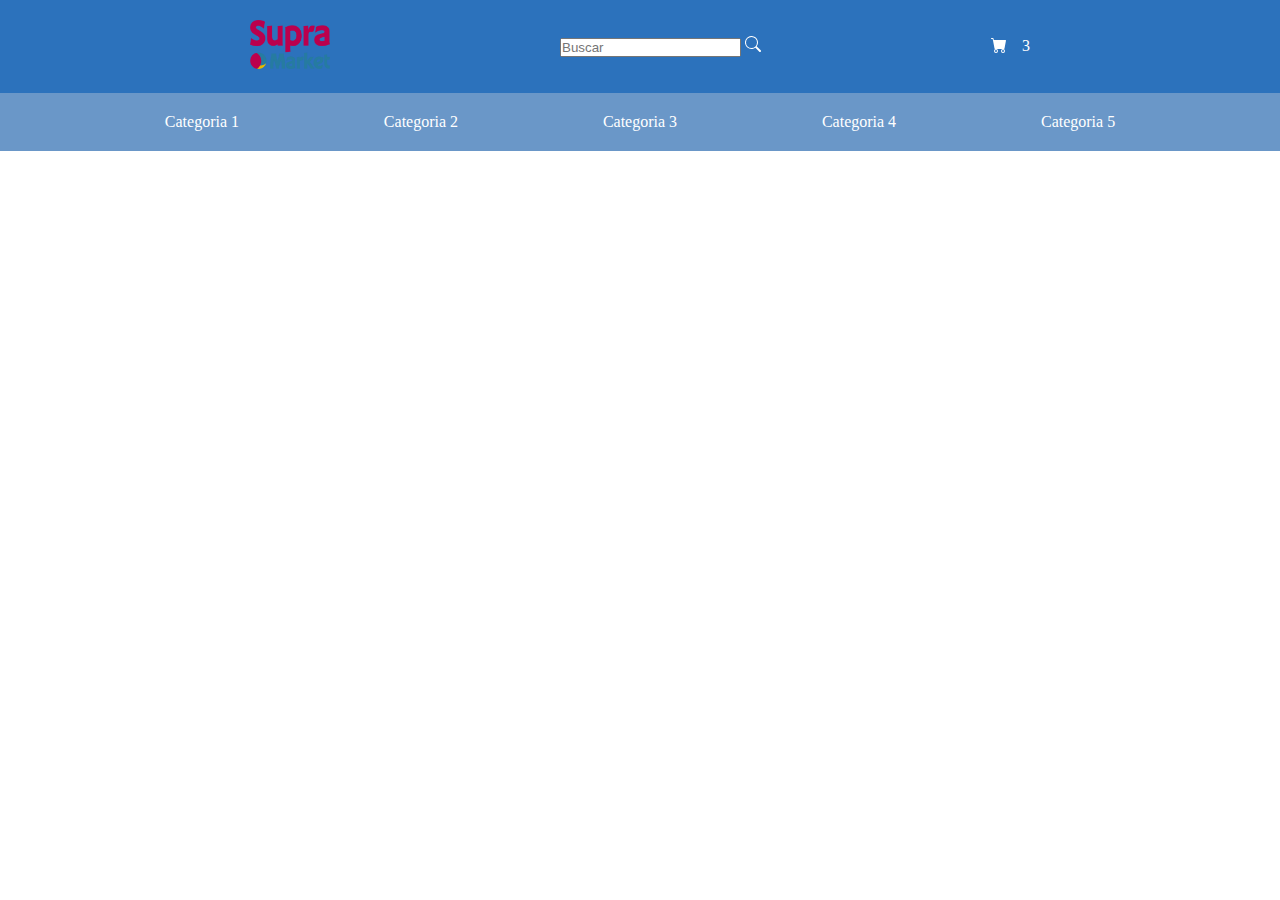
==== index.html @ 1c63823b "31 Julio" ====
<!DOCTYPE html>
<html lang="es">

<head>
    <meta charset="UTF-8">
    <meta http-equiv="X-UA-Compatible" content="IE=edge">
    <meta name="viewport" content="width=device-width, initial-scale=1.0">
    <title>Primera web</title>
    <meta name="description" content="descripción para buscadores">
    <meta name="keywords" content="conceptos, separados, por, coma">
    <link rel="stylesheet" href="assets/css/estilos.css">
</head>

<body>
    <header>
        <section class="headerPrincipal">
            <article>
                <img class="logoHeader" src="assets/img/logo.png" alt="Logotipo">
            </article>
            <article>
                <input type="text" placeholder="Buscar">
                <svg xmlns="http://www.w3.org/2000/svg" width="16" height="16" fill="currentColor" class="bi bi-search"
                    viewBox="0 0 16 16">
                    <path
                        d="M11.742 10.344a6.5 6.5 0 1 0-1.397 1.398h-.001c.03.04.062.078.098.115l3.85 3.85a1 1 0 0 0 1.415-1.414l-3.85-3.85a1.007 1.007 0 0 0-.115-.1zM12 6.5a5.5 5.5 0 1 1-11 0 5.5 5.5 0 0 1 11 0z" />
                </svg>
            </article>
            <article class="carritoHeader">
                <svg xmlns="http://www.w3.org/2000/svg" width="16" height="16" fill="currentColor"
                    class="bi bi-cart-fill" viewBox="0 0 16 16">
                    <path
                        d="M0 1.5A.5.5 0 0 1 .5 1H2a.5.5 0 0 1 .485.379L2.89 3H14.5a.5.5 0 0 1 .491.592l-1.5 8A.5.5 0 0 1 13 12H4a.5.5 0 0 1-.491-.408L2.01 3.607 1.61 2H.5a.5.5 0 0 1-.5-.5zM5 12a2 2 0 1 0 0 4 2 2 0 0 0 0-4zm7 0a2 2 0 1 0 0 4 2 2 0 0 0 0-4zm-7 1a1 1 0 1 1 0 2 1 1 0 0 1 0-2zm7 0a1 1 0 1 1 0 2 1 1 0 0 1 0-2z" />
                </svg>
                <p>3</p>
            </article>
        </section>
        <section class="headerSecundario">
            <nav>
                <a href="productos.html">Categoria 1</a>
                <a href="productos.html">Categoria 2</a>
                <a href="productos.html">Categoria 3</a>
                <a href="productos.html">Categoria 4</a>
                <a href="productos.html">Categoria 5</a>
            </nav>
        </section>
    </header>

</body>

</html>
---- assets/css/estilos.css ----
*{
    margin: 0;
    padding: 0;
    box-sizing: border-box;
}

:root{
    --colorPrincipal: #2c72bc;
    --colorPrincipalClaro: #6a97c8;
    --colorPrincipalOscuro: #1d5487;
}

.headerPrincipal{
    background-color: var(--colorPrincipal);
    color: #fff;
    display: flex;
    flex-direction: row;
    flex-wrap: nowrap;
    justify-content: space-evenly;
    align-items: center;
    padding: 20px;
}

.logoHeader{
    width: 5em;
}

.carritoHeader{
    display: flex;
    flex-direction: row;
    flex-wrap: nowrap;
    justify-content: center;
    gap: 15px;
}


.headerSecundario{
    background-color: var(--colorPrincipalClaro);
    padding: 20px;
}

.headerSecundario nav{
    display: flex;
    flex-direction: row;
    flex-wrap: nowrap;
    justify-content: space-evenly;
}

.headerSecundario nav a{
    color: white;
    text-decoration: none;
    transition: all .3s ease-out;
}

.headerSecundario nav a:hover{
    color: var(--colorPrincipalOscuro);
}
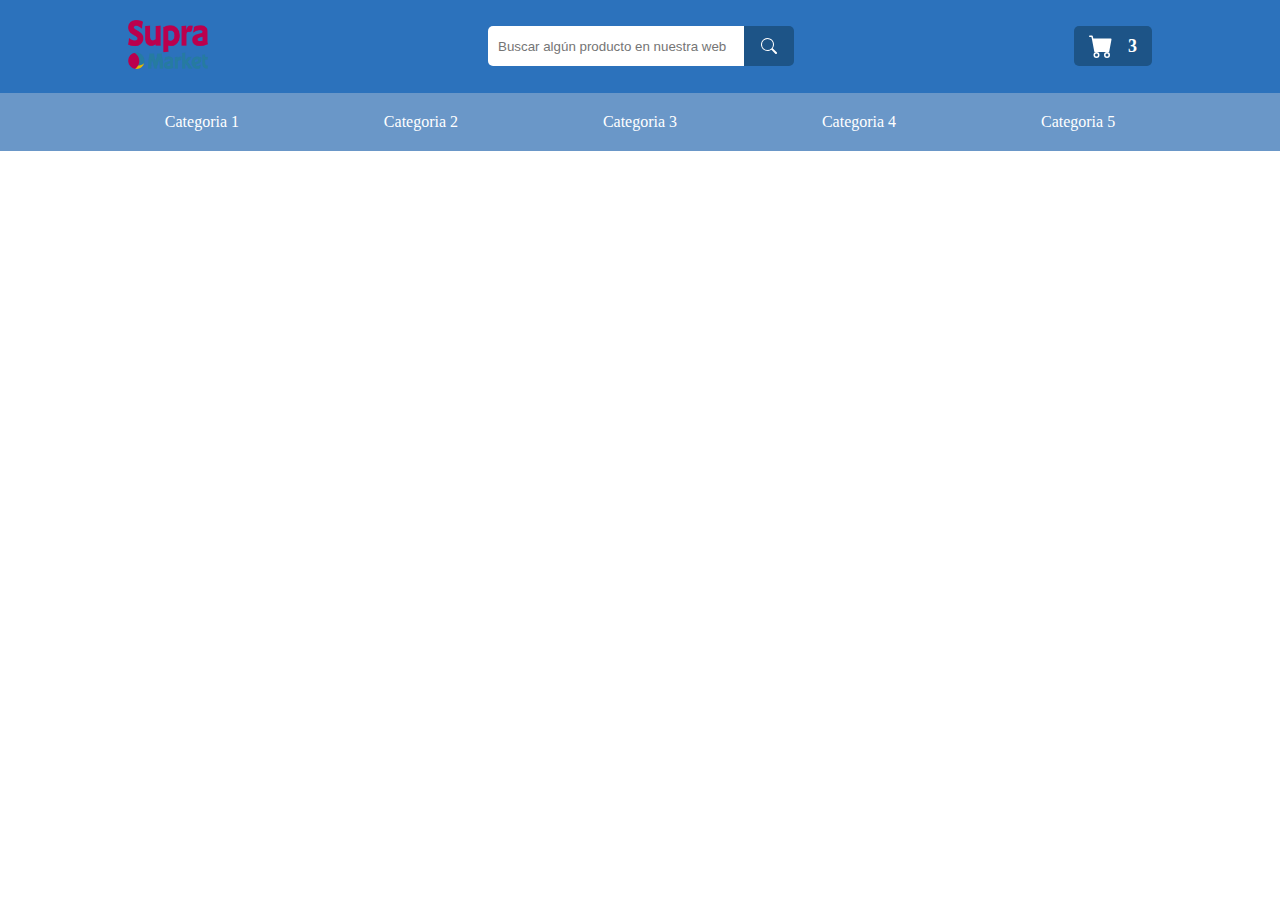
==== commit 8f53f43d: "01 Agosto" ====
--- a/index.html
+++ b/index.html
@@ -17,8 +17,8 @@
             <article>
                 <img class="logoHeader" src="assets/img/logo.png" alt="Logotipo">
             </article>
-            <article>
-                <input type="text" placeholder="Buscar">
+            <article class="buscadorHeader">
+                <input type="text" placeholder="Buscar algún producto en nuestra web">
                 <svg xmlns="http://www.w3.org/2000/svg" width="16" height="16" fill="currentColor" class="bi bi-search"
                     viewBox="0 0 16 16">
                     <path
@@ -44,7 +44,6 @@
             </nav>
         </section>
     </header>
-
 </body>
 
 </html>--- a/assets/css/estilos.css
+++ b/assets/css/estilos.css
@@ -16,13 +16,42 @@
     display: flex;
     flex-direction: row;
     flex-wrap: nowrap;
-    justify-content: space-evenly;
+    justify-content: space-between;
     align-items: center;
-    padding: 20px;
+    padding: 20px 10%;
 }
 
 .logoHeader{
     width: 5em;
+}
+
+.buscadorHeader{
+    display: flex;
+    flex-direction: row;
+    flex-wrap: nowrap;
+    align-items: center;
+}
+
+.buscadorHeader input{
+    padding: 10px;
+    height: 40px;
+    border: none;
+    border-radius: 5px 0 0 5px;
+    width: 20vw;
+    min-width: 250px;
+}
+
+.buscadorHeader svg{
+    background-color: var(--colorPrincipalOscuro);
+    height: 40px;
+    width: 50px;
+    padding: 12px;
+    border-radius: 0 5px 5px 0;
+    transition: background-color .3s ease-out;
+}
+
+.buscadorHeader svg:hover{
+    background-color: var(--colorPrincipalClaro);
 }
 
 .carritoHeader{
@@ -31,8 +60,32 @@
     flex-wrap: nowrap;
     justify-content: center;
     gap: 15px;
+    background-color: var(--colorPrincipalOscuro);
+    height: 40px;
+    align-items: center;
+    padding: 0 15px;
+    border-radius: 5px;
+    transition: all .3s ease-out;
 }
 
+.carritoHeader svg{
+    width: 24px;
+    height: 24px;
+    transition: all .3s ease-out;
+}
+
+.carritoHeader p{
+    font-size: 18px;
+    font-weight: 700;
+}
+
+.carritoHeader:hover{
+    background-color: var(--colorPrincipalClaro);
+}
+
+.carritoHeader:hover svg{
+    transform: rotate(-10deg);
+}
 
 .headerSecundario{
     background-color: var(--colorPrincipalClaro);
@@ -55,6 +108,3 @@
 .headerSecundario nav a:hover{
     color: var(--colorPrincipalOscuro);
 }
-
-
-
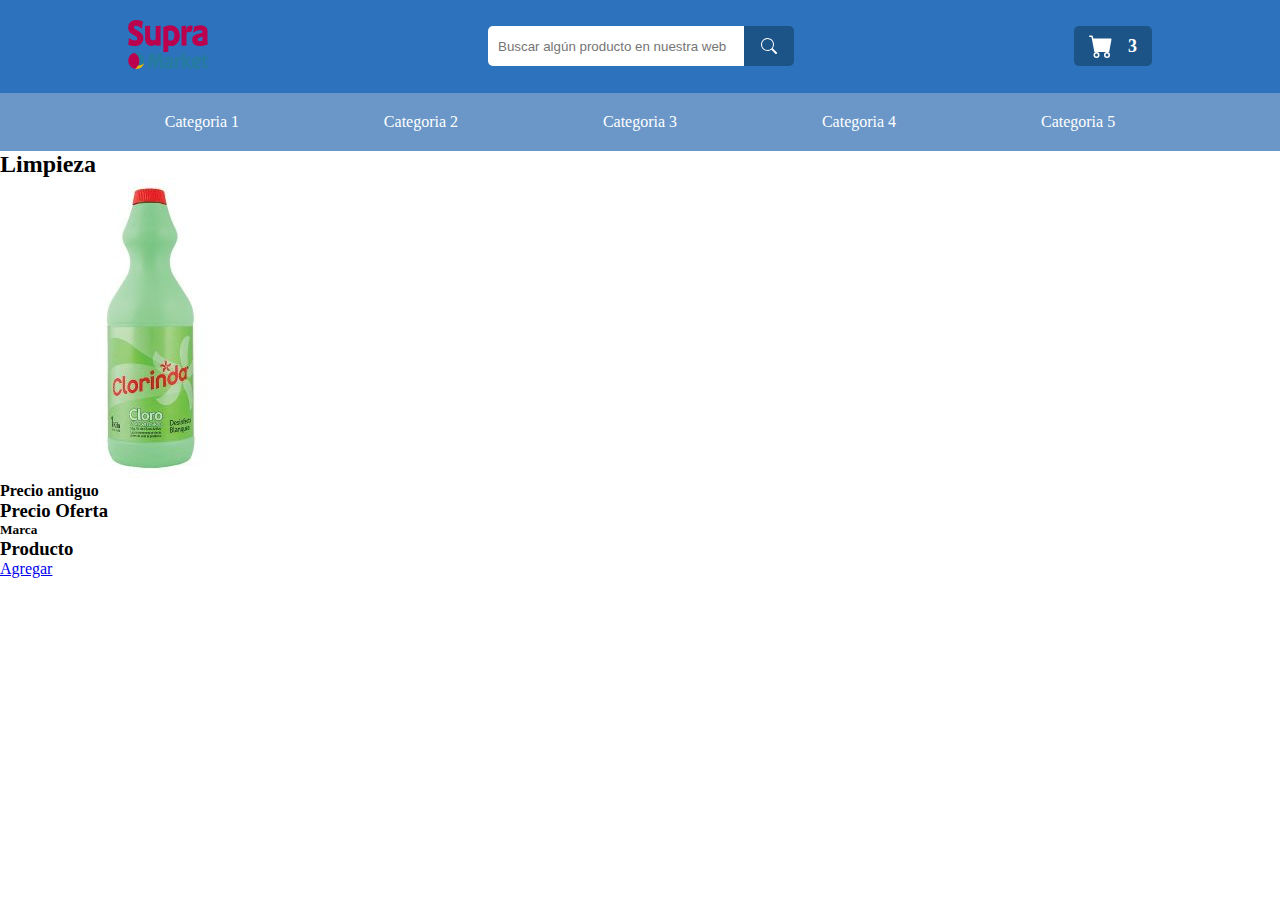
==== commit 2e0bca99: "02 Agosto" ====
--- a/index.html
+++ b/index.html
@@ -44,6 +44,31 @@
             </nav>
         </section>
     </header>
+    <main>
+        <section class="seccionProductos">
+            <h2>Limpieza</h2>
+            <article class="contenedorCardsProductos">
+                <div class="cardProductos"> <!-- CARD --> 
+                    <div class="imgCard">
+                        <img src="assets/img/limpieza1.jpg" alt="Imagen Producto">
+                    </div>
+                    <div class="textosCard">
+                        <div class="precioTextosCard"> <!-- PRECIOS -->
+                            <h4>Precio antiguo</h4>
+                            <h3>Precio Oferta</h3>
+                        </div>
+                        <div class="detalleTextosCard"> <!-- DETALLE -->
+                            <h5>Marca</h5>
+                            <h3>Producto</h3>
+                        </div>
+                    </div>
+                    <div class="btnCard">
+                        <a href="#">Agregar</a>
+                    </div>
+                </div>
+            </article>
+        </section>
+    </main>
 </body>
 
 </html>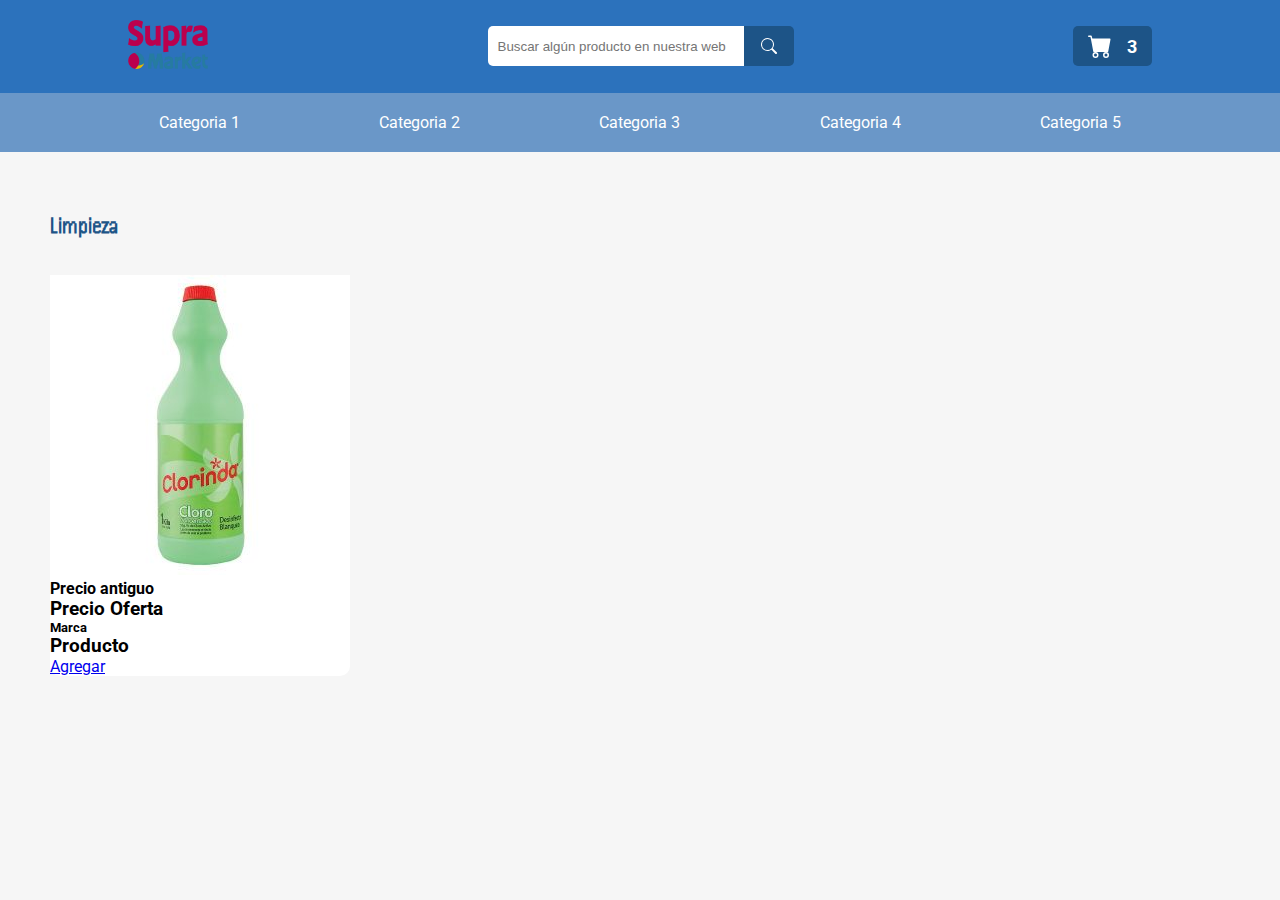
==== commit 9eef989f: "02 Agosto" ====
--- a/index.html
+++ b/index.html
@@ -8,6 +8,7 @@
     <title>Primera web</title>
     <meta name="description" content="descripción para buscadores">
     <meta name="keywords" content="conceptos, separados, por, coma">
+
     <link rel="stylesheet" href="assets/css/estilos.css">
 </head>
 
--- a/assets/css/estilos.css
+++ b/assets/css/estilos.css
@@ -1,3 +1,5 @@
+@import url('https://fonts.googleapis.com/css2?family=Handjet:wght@500&family=Roboto:wght@300;400;700&display=swap');
+
 *{
     margin: 0;
     padding: 0;
@@ -8,6 +10,12 @@
     --colorPrincipal: #2c72bc;
     --colorPrincipalClaro: #6a97c8;
     --colorPrincipalOscuro: #1d5487;
+    --colorClaro: #f6f6f6 ;
+}
+
+body{
+    font-family: 'Roboto', sans-serif;
+    background-color: var(--colorClaro);
 }
 
 .headerPrincipal{
@@ -108,3 +116,28 @@
 .headerSecundario nav a:hover{
     color: var(--colorPrincipalOscuro);
 }
+
+.seccionProductos{
+    padding: 60px 50px;
+    /* background-color: red; */
+}
+
+.seccionProductos h2{
+    color: var(--colorPrincipalOscuro);
+    margin-bottom: 1.5em;
+    font-family: 'Handjet', cursive;
+}
+
+.contenedorCardsProductos{
+    display: flex;
+    flex-direction: row;
+    flex-wrap: nowrap;
+    align-items: flex-start;
+    justify-content: flex-start;
+}
+
+.cardProductos{
+    background-color: #fff;
+    border-radius: 10px;
+}
+
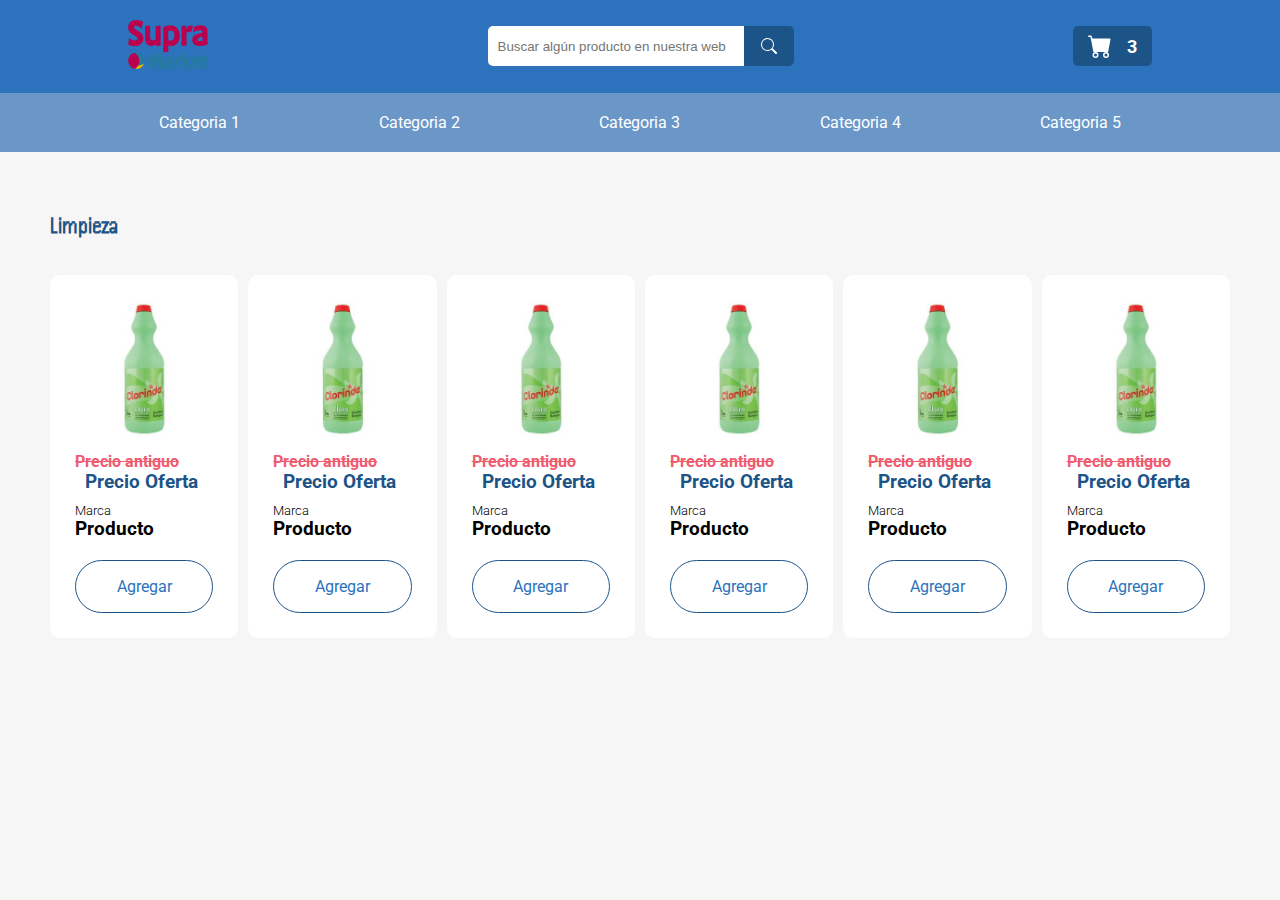
==== commit ddff8025: "03 Agosto" ====
--- a/index.html
+++ b/index.html
@@ -67,6 +67,96 @@
                         <a href="#">Agregar</a>
                     </div>
                 </div>
+                <div class="cardProductos"> <!-- CARD --> 
+                    <div class="imgCard">
+                        <img src="assets/img/limpieza1.jpg" alt="Imagen Producto">
+                    </div>
+                    <div class="textosCard">
+                        <div class="precioTextosCard"> <!-- PRECIOS -->
+                            <h4>Precio antiguo</h4>
+                            <h3>Precio Oferta</h3>
+                        </div>
+                        <div class="detalleTextosCard"> <!-- DETALLE -->
+                            <h5>Marca</h5>
+                            <h3>Producto</h3>
+                        </div>
+                    </div>
+                    <div class="btnCard">
+                        <a href="#">Agregar</a>
+                    </div>
+                </div>
+                <div class="cardProductos"> <!-- CARD --> 
+                    <div class="imgCard">
+                        <img src="assets/img/limpieza1.jpg" alt="Imagen Producto">
+                    </div>
+                    <div class="textosCard">
+                        <div class="precioTextosCard"> <!-- PRECIOS -->
+                            <h4>Precio antiguo</h4>
+                            <h3>Precio Oferta</h3>
+                        </div>
+                        <div class="detalleTextosCard"> <!-- DETALLE -->
+                            <h5>Marca</h5>
+                            <h3>Producto</h3>
+                        </div>
+                    </div>
+                    <div class="btnCard">
+                        <a href="#">Agregar</a>
+                    </div>
+                </div>
+                <div class="cardProductos"> <!-- CARD --> 
+                    <div class="imgCard">
+                        <img src="assets/img/limpieza1.jpg" alt="Imagen Producto">
+                    </div>
+                    <div class="textosCard">
+                        <div class="precioTextosCard"> <!-- PRECIOS -->
+                            <h4>Precio antiguo</h4>
+                            <h3>Precio Oferta</h3>
+                        </div>
+                        <div class="detalleTextosCard"> <!-- DETALLE -->
+                            <h5>Marca</h5>
+                            <h3>Producto</h3>
+                        </div>
+                    </div>
+                    <div class="btnCard">
+                        <a href="#">Agregar</a>
+                    </div>
+                </div>
+                <div class="cardProductos"> <!-- CARD --> 
+                    <div class="imgCard">
+                        <img src="assets/img/limpieza1.jpg" alt="Imagen Producto">
+                    </div>
+                    <div class="textosCard">
+                        <div class="precioTextosCard"> <!-- PRECIOS -->
+                            <h4>Precio antiguo</h4>
+                            <h3>Precio Oferta</h3>
+                        </div>
+                        <div class="detalleTextosCard"> <!-- DETALLE -->
+                            <h5>Marca</h5>
+                            <h3>Producto</h3>
+                        </div>
+                    </div>
+                    <div class="btnCard">
+                        <a href="#">Agregar</a>
+                    </div>
+                </div>
+                <div class="cardProductos"> <!-- CARD --> 
+                    <div class="imgCard">
+                        <img src="assets/img/limpieza1.jpg" alt="Imagen Producto">
+                    </div>
+                    <div class="textosCard">
+                        <div class="precioTextosCard"> <!-- PRECIOS -->
+                            <h4>Precio antiguo</h4>
+                            <h3>Precio Oferta</h3>
+                        </div>
+                        <div class="detalleTextosCard"> <!-- DETALLE -->
+                            <h5>Marca</h5>
+                            <h3>Producto</h3>
+                        </div>
+                    </div>
+                    <div class="btnCard">
+                        <a href="#">Agregar</a>
+                    </div>
+                </div>
             </article>
         </section>
     </main>
--- a/assets/css/estilos.css
+++ b/assets/css/estilos.css
@@ -1,143 +1,215 @@
-@import url('https://fonts.googleapis.com/css2?family=Handjet:wght@500&family=Roboto:wght@300;400;700&display=swap');
-
-*{
-    margin: 0;
-    padding: 0;
-    box-sizing: border-box;
-}
-
-:root{
-    --colorPrincipal: #2c72bc;
-    --colorPrincipalClaro: #6a97c8;
-    --colorPrincipalOscuro: #1d5487;
-    --colorClaro: #f6f6f6 ;
-}
-
-body{
-    font-family: 'Roboto', sans-serif;
-    background-color: var(--colorClaro);
-}
-
-.headerPrincipal{
-    background-color: var(--colorPrincipal);
-    color: #fff;
-    display: flex;
-    flex-direction: row;
-    flex-wrap: nowrap;
-    justify-content: space-between;
-    align-items: center;
-    padding: 20px 10%;
-}
-
-.logoHeader{
-    width: 5em;
-}
-
-.buscadorHeader{
-    display: flex;
-    flex-direction: row;
-    flex-wrap: nowrap;
-    align-items: center;
-}
-
-.buscadorHeader input{
-    padding: 10px;
-    height: 40px;
-    border: none;
-    border-radius: 5px 0 0 5px;
-    width: 20vw;
-    min-width: 250px;
-}
-
-.buscadorHeader svg{
-    background-color: var(--colorPrincipalOscuro);
-    height: 40px;
-    width: 50px;
-    padding: 12px;
-    border-radius: 0 5px 5px 0;
-    transition: background-color .3s ease-out;
-}
-
-.buscadorHeader svg:hover{
-    background-color: var(--colorPrincipalClaro);
-}
-
-.carritoHeader{
-    display: flex;
-    flex-direction: row;
-    flex-wrap: nowrap;
-    justify-content: center;
-    gap: 15px;
-    background-color: var(--colorPrincipalOscuro);
-    height: 40px;
-    align-items: center;
-    padding: 0 15px;
-    border-radius: 5px;
+@import url("https://fonts.googleapis.com/css2?family=Handjet:wght@500&family=Roboto:wght@300;400;700&display=swap");
+
+* {
+  margin: 0;
+  padding: 0;
+  box-sizing: border-box;
+}
+
+:root {
+  --colorPrincipal: #2c72bc;
+  --colorPrincipalClaro: #6a97c8;
+  --colorPrincipalOscuro: #1d5487;
+  --colorClaro: #f6f6f6;
+  --colorRojo: #ef5b6f;
+}
+
+body {
+  font-family: "Roboto", sans-serif;
+  background-color: var(--colorClaro);
+}
+
+.headerPrincipal {
+  background-color: var(--colorPrincipal);
+  color: #fff;
+  display: flex;
+  flex-direction: row;
+  flex-wrap: nowrap;
+  justify-content: space-between;
+  align-items: center;
+  padding: 20px 10%;
+}
+
+.logoHeader {
+  width: 5em;
+}
+
+.buscadorHeader {
+  display: flex;
+  flex-direction: row;
+  flex-wrap: nowrap;
+  align-items: center;
+}
+
+.buscadorHeader input {
+  padding: 10px;
+  height: 40px;
+  border: none;
+  border-radius: 5px 0 0 5px;
+  width: 20vw;
+  min-width: 250px;
+}
+
+.buscadorHeader svg {
+  background-color: var(--colorPrincipalOscuro);
+  height: 40px;
+  width: 50px;
+  padding: 12px;
+  border-radius: 0 5px 5px 0;
+  transition: background-color 0.3s ease-out;
+}
+
+.buscadorHeader svg:hover {
+  background-color: var(--colorPrincipalClaro);
+}
+
+.carritoHeader {
+  display: flex;
+  flex-direction: row;
+  flex-wrap: nowrap;
+  justify-content: center;
+  gap: 15px;
+  background-color: var(--colorPrincipalOscuro);
+  height: 40px;
+  align-items: center;
+  padding: 0 15px;
+  border-radius: 5px;
+  transition: all 0.3s ease-out;
+}
+
+.carritoHeader svg {
+  width: 24px;
+  height: 24px;
+  transition: all 0.3s ease-out;
+}
+
+.carritoHeader p {
+  font-size: 18px;
+  font-weight: 700;
+}
+
+.carritoHeader:hover {
+  background-color: var(--colorPrincipalClaro);
+}
+
+.carritoHeader:hover svg {
+  transform: rotate(-10deg);
+}
+
+.headerSecundario {
+  background-color: var(--colorPrincipalClaro);
+  padding: 20px;
+}
+
+.headerSecundario nav {
+  display: flex;
+  flex-direction: row;
+  flex-wrap: nowrap;
+  justify-content: space-evenly;
+}
+
+.headerSecundario nav a {
+  color: white;
+  text-decoration: none;
+  transition: all 0.3s ease-out;
+}
+
+.headerSecundario nav a:hover {
+  color: var(--colorPrincipalOscuro);
+}
+
+.seccionProductos {
+  padding: 60px 50px;
+  /* background-color: red; */
+}
+
+.seccionProductos h2 {
+  color: var(--colorPrincipalOscuro);
+  margin-bottom: 1.5em;
+  font-family: "Handjet", cursive;
+}
+
+.contenedorCardsProductos {
+  display: flex;
+  flex-direction: row;
+  flex-wrap: nowrap;
+  align-items: flex-start;
+  justify-content: flex-start;
+  gap: 10px;
+}
+
+.cardProductos {
+    flex: 1;
+  background-color: #fff;
+  border-radius: 10px;
+  padding: 25px 25px;
+  transition: all .3s ease-out;
+}
+
+.cardProductos:hover{
+    box-shadow: 5px 5px 20px rgba(40, 44, 52,.1);
+}
+
+.cardProductos .imgCard img{
     transition: all .3s ease-out;
 }
 
-.carritoHeader svg{
-    width: 24px;
-    height: 24px;
-    transition: all .3s ease-out;
-}
-
-.carritoHeader p{
-    font-size: 18px;
-    font-weight: 700;
-}
-
-.carritoHeader:hover{
-    background-color: var(--colorPrincipalClaro);
-}
-
-.carritoHeader:hover svg{
-    transform: rotate(-10deg);
-}
-
-.headerSecundario{
-    background-color: var(--colorPrincipalClaro);
-    padding: 20px;
-}
-
-.headerSecundario nav{
-    display: flex;
-    flex-direction: row;
-    flex-wrap: nowrap;
-    justify-content: space-evenly;
-}
-
-.headerSecundario nav a{
-    color: white;
-    text-decoration: none;
-    transition: all .3s ease-out;
-}
-
-.headerSecundario nav a:hover{
-    color: var(--colorPrincipalOscuro);
-}
-
-.seccionProductos{
-    padding: 60px 50px;
-    /* background-color: red; */
-}
-
-.seccionProductos h2{
-    color: var(--colorPrincipalOscuro);
-    margin-bottom: 1.5em;
-    font-family: 'Handjet', cursive;
-}
-
-.contenedorCardsProductos{
-    display: flex;
-    flex-direction: row;
-    flex-wrap: nowrap;
-    align-items: flex-start;
-    justify-content: flex-start;
-}
-
-.cardProductos{
-    background-color: #fff;
-    border-radius: 10px;
-}
-
+
+
+.cardProductos:hover .imgCard img{
+    transform: rotate(25deg);
+}
+
+.textosCard {
+  margin-top: 10px;
+  margin-bottom: 20px;
+}
+
+.imgCard{
+    overflow: hidden;
+}
+
+.imgCard img {
+  width: 100%;
+}
+
+.precioTextosCard {
+  margin-bottom: 10px;
+}
+
+.precioTextosCard h4 {
+  color: var(--colorRojo);
+  text-decoration: line-through;
+}
+.precioTextosCard h3 {
+  color: var(--colorPrincipalOscuro);
+  margin-left: 10px;
+}
+
+.detalleTextosCard h5 {
+  font-weight: 300;
+}
+
+.detalleTextosCard h3 {
+  font-weight: 700;
+}
+
+.btnCard {
+  display: flex;
+  flex-direction: column;
+}
+
+.btnCard a {
+  border: 1px solid var(--colorPrincipalOscuro);
+  border-radius: 30px;
+  text-align: center;
+  padding: 1em;
+  text-decoration: none;
+  color: var(--colorPrincipal);
+  transition: all 0.3s ease-out;
+}
+
+.btnCard a:hover {
+  background-color: var(--colorPrincipal);
+  color: #fff;
+}
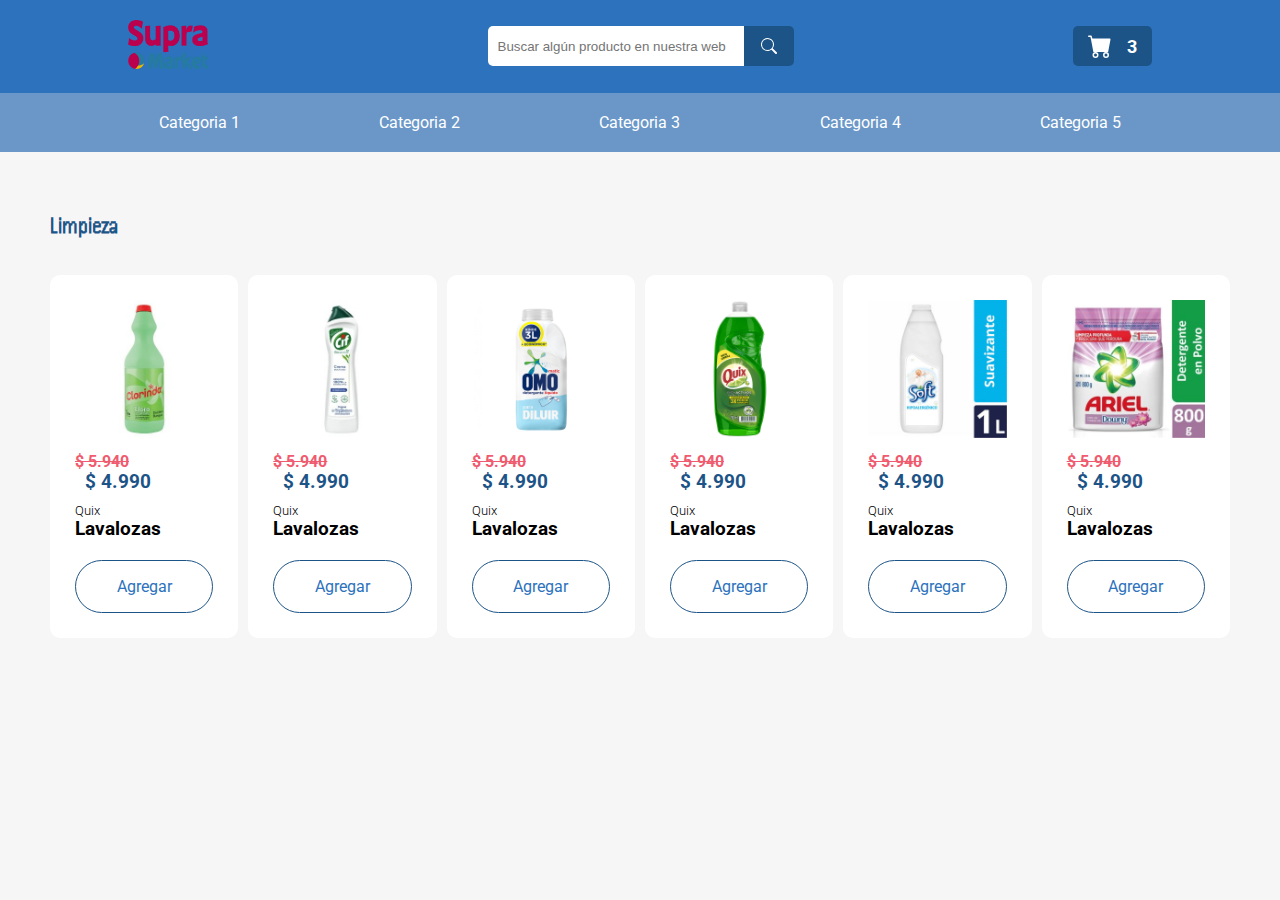
==== commit 749ba592: "04 agosto" ====
--- a/index.html
+++ b/index.html
@@ -13,26 +13,32 @@
 </head>
 
 <body>
-    <header>
+    <header class="headerdesktop">
         <section class="headerPrincipal">
             <article>
-                <img class="logoHeader" src="assets/img/logo.png" alt="Logotipo">
+                <a href="index.html">
+                    <img class="logoHeader" src="assets/img/logo.png" alt="Logotipo">
+                </a>
             </article>
             <article class="buscadorHeader">
                 <input type="text" placeholder="Buscar algún producto en nuestra web">
-                <svg xmlns="http://www.w3.org/2000/svg" width="16" height="16" fill="currentColor" class="bi bi-search"
-                    viewBox="0 0 16 16">
-                    <path
-                        d="M11.742 10.344a6.5 6.5 0 1 0-1.397 1.398h-.001c.03.04.062.078.098.115l3.85 3.85a1 1 0 0 0 1.415-1.414l-3.85-3.85a1.007 1.007 0 0 0-.115-.1zM12 6.5a5.5 5.5 0 1 1-11 0 5.5 5.5 0 0 1 11 0z" />
-                </svg>
+                <a href="#">
+                    <svg xmlns="http://www.w3.org/2000/svg" width="16" height="16" fill="currentColor"
+                        class="bi bi-search" viewBox="0 0 16 16">
+                        <path
+                            d="M11.742 10.344a6.5 6.5 0 1 0-1.397 1.398h-.001c.03.04.062.078.098.115l3.85 3.85a1 1 0 0 0 1.415-1.414l-3.85-3.85a1.007 1.007 0 0 0-.115-.1zM12 6.5a5.5 5.5 0 1 1-11 0 5.5 5.5 0 0 1 11 0z" />
+                    </svg>
+                </a>
             </article>
             <article class="carritoHeader">
-                <svg xmlns="http://www.w3.org/2000/svg" width="16" height="16" fill="currentColor"
-                    class="bi bi-cart-fill" viewBox="0 0 16 16">
-                    <path
-                        d="M0 1.5A.5.5 0 0 1 .5 1H2a.5.5 0 0 1 .485.379L2.89 3H14.5a.5.5 0 0 1 .491.592l-1.5 8A.5.5 0 0 1 13 12H4a.5.5 0 0 1-.491-.408L2.01 3.607 1.61 2H.5a.5.5 0 0 1-.5-.5zM5 12a2 2 0 1 0 0 4 2 2 0 0 0 0-4zm7 0a2 2 0 1 0 0 4 2 2 0 0 0 0-4zm-7 1a1 1 0 1 1 0 2 1 1 0 0 1 0-2zm7 0a1 1 0 1 1 0 2 1 1 0 0 1 0-2z" />
-                </svg>
-                <p>3</p>
+                <a href="index.html">
+                    <svg xmlns="http://www.w3.org/2000/svg" width="16" height="16" fill="currentColor"
+                        class="bi bi-cart-fill" viewBox="0 0 16 16">
+                        <path
+                            d="M0 1.5A.5.5 0 0 1 .5 1H2a.5.5 0 0 1 .485.379L2.89 3H14.5a.5.5 0 0 1 .491.592l-1.5 8A.5.5 0 0 1 13 12H4a.5.5 0 0 1-.491-.408L2.01 3.607 1.61 2H.5a.5.5 0 0 1-.5-.5zM5 12a2 2 0 1 0 0 4 2 2 0 0 0 0-4zm7 0a2 2 0 1 0 0 4 2 2 0 0 0 0-4zm-7 1a1 1 0 1 1 0 2 1 1 0 0 1 0-2zm7 0a1 1 0 1 1 0 2 1 1 0 0 1 0-2z" />
+                    </svg>
+                    <p>3</p>
+                </a>
             </article>
         </section>
         <section class="headerSecundario">
@@ -49,108 +55,108 @@
         <section class="seccionProductos">
             <h2>Limpieza</h2>
             <article class="contenedorCardsProductos">
-                <div class="cardProductos"> <!-- CARD --> 
+                <div class="cardProductos"> <!-- CARD -->
                     <div class="imgCard">
                         <img src="assets/img/limpieza1.jpg" alt="Imagen Producto">
                     </div>
                     <div class="textosCard">
                         <div class="precioTextosCard"> <!-- PRECIOS -->
-                            <h4>Precio antiguo</h4>
-                            <h3>Precio Oferta</h3>
+                            <h4>$ 5.940</h4>
+                            <h3>$ 4.990</h3>
                         </div>
                         <div class="detalleTextosCard"> <!-- DETALLE -->
-                            <h5>Marca</h5>
-                            <h3>Producto</h3>
+                            <h5>Quix</h5>
+                            <h3>Lavalozas</h3>
                         </div>
                     </div>
                     <div class="btnCard">
                         <a href="#">Agregar</a>
                     </div>
                 </div>
-                <div class="cardProductos"> <!-- CARD --> 
+                <div class="cardProductos"> <!-- CARD -->
                     <div class="imgCard">
-                        <img src="assets/img/limpieza1.jpg" alt="Imagen Producto">
+                        <img src="assets/img/limpieza2.jpg" alt="Imagen Producto">
                     </div>
                     <div class="textosCard">
                         <div class="precioTextosCard"> <!-- PRECIOS -->
-                            <h4>Precio antiguo</h4>
-                            <h3>Precio Oferta</h3>
+                            <h4>$ 5.940</h4>
+                            <h3>$ 4.990</h3>
                         </div>
                         <div class="detalleTextosCard"> <!-- DETALLE -->
-                            <h5>Marca</h5>
-                            <h3>Producto</h3>
+                            <h5>Quix</h5>
+                            <h3>Lavalozas</h3>
                         </div>
                     </div>
                     <div class="btnCard">
                         <a href="#">Agregar</a>
                     </div>
                 </div>
-                <div class="cardProductos"> <!-- CARD --> 
+                <div class="cardProductos"> <!-- CARD -->
                     <div class="imgCard">
-                        <img src="assets/img/limpieza1.jpg" alt="Imagen Producto">
+                        <img src="assets/img/limpieza3.png" alt="Imagen Producto">
                     </div>
                     <div class="textosCard">
                         <div class="precioTextosCard"> <!-- PRECIOS -->
-                            <h4>Precio antiguo</h4>
-                            <h3>Precio Oferta</h3>
+                            <h4>$ 5.940</h4>
+                            <h3>$ 4.990</h3>
                         </div>
                         <div class="detalleTextosCard"> <!-- DETALLE -->
-                            <h5>Marca</h5>
-                            <h3>Producto</h3>
+                            <h5>Quix</h5>
+                            <h3>Lavalozas</h3>
                         </div>
                     </div>
                     <div class="btnCard">
                         <a href="#">Agregar</a>
                     </div>
                 </div>
-                <div class="cardProductos"> <!-- CARD --> 
+                <div class="cardProductos"> <!-- CARD -->
                     <div class="imgCard">
-                        <img src="assets/img/limpieza1.jpg" alt="Imagen Producto">
+                        <img src="assets/img/limpieza4.png" alt="Imagen Producto">
                     </div>
                     <div class="textosCard">
                         <div class="precioTextosCard"> <!-- PRECIOS -->
-                            <h4>Precio antiguo</h4>
-                            <h3>Precio Oferta</h3>
+                            <h4>$ 5.940</h4>
+                            <h3>$ 4.990</h3>
                         </div>
                         <div class="detalleTextosCard"> <!-- DETALLE -->
-                            <h5>Marca</h5>
-                            <h3>Producto</h3>
+                            <h5>Quix</h5>
+                            <h3>Lavalozas</h3>
                         </div>
                     </div>
                     <div class="btnCard">
                         <a href="#">Agregar</a>
                     </div>
                 </div>
-                <div class="cardProductos"> <!-- CARD --> 
+                <div class="cardProductos"> <!-- CARD -->
                     <div class="imgCard">
-                        <img src="assets/img/limpieza1.jpg" alt="Imagen Producto">
+                        <img src="assets/img/limpieza5.jpg" alt="Imagen Producto">
                     </div>
                     <div class="textosCard">
                         <div class="precioTextosCard"> <!-- PRECIOS -->
-                            <h4>Precio antiguo</h4>
-                            <h3>Precio Oferta</h3>
+                            <h4>$ 5.940</h4>
+                            <h3>$ 4.990</h3>
                         </div>
                         <div class="detalleTextosCard"> <!-- DETALLE -->
-                            <h5>Marca</h5>
-                            <h3>Producto</h3>
+                            <h5>Quix</h5>
+                            <h3>Lavalozas</h3>
                         </div>
                     </div>
                     <div class="btnCard">
                         <a href="#">Agregar</a>
                     </div>
                 </div>
-                <div class="cardProductos"> <!-- CARD --> 
+                <div class="cardProductos"> <!-- CARD -->
                     <div class="imgCard">
-                        <img src="assets/img/limpieza1.jpg" alt="Imagen Producto">
+                        <img src="assets/img/limpieza6.jpg" alt="Imagen Producto">
                     </div>
                     <div class="textosCard">
                         <div class="precioTextosCard"> <!-- PRECIOS -->
-                            <h4>Precio antiguo</h4>
-                            <h3>Precio Oferta</h3>
+                            <h4>$ 5.940</h4>
+                            <h3>$ 4.990</h3>
                         </div>
                         <div class="detalleTextosCard"> <!-- DETALLE -->
-                            <h5>Marca</h5>
-                            <h3>Producto</h3>
+                            <h5>Quix</h5>
+                            <h3>Lavalozas</h3>
                         </div>
                     </div>
                     <div class="btnCard">
--- a/assets/css/estilos.css
+++ b/assets/css/estilos.css
@@ -50,7 +50,10 @@
   min-width: 250px;
 }
 
-.buscadorHeader svg {
+.buscadorHeader a{
+  display: flex;
+  justify-content: center;
+  color: #fff;
   background-color: var(--colorPrincipalOscuro);
   height: 40px;
   width: 50px;
@@ -59,11 +62,13 @@
   transition: background-color 0.3s ease-out;
 }
 
-.buscadorHeader svg:hover {
+.buscadorHeader a:hover {
   background-color: var(--colorPrincipalClaro);
 }
 
-.carritoHeader {
+.carritoHeader a{
+  color: #fff;
+  text-decoration: none;
   display: flex;
   flex-direction: row;
   flex-wrap: nowrap;
@@ -88,7 +93,7 @@
   font-weight: 700;
 }
 
-.carritoHeader:hover {
+.carritoHeader a:hover {
   background-color: var(--colorPrincipalClaro);
 }
 
@@ -144,6 +149,9 @@
   border-radius: 10px;
   padding: 25px 25px;
   transition: all .3s ease-out;
+
+  cursor:default;
+  user-select: none;
 }
 
 .cardProductos:hover{
@@ -213,3 +221,48 @@
   background-color: var(--colorPrincipal);
   color: #fff;
 }
+/* MOBILE */
+@media screen and (max-width: 767px) {
+  header{
+    position: fixed;
+    width: 100%;
+    z-index: 100;
+  }
+  .headerSecundario{
+    display: none;
+  }
+  main{
+    padding-top: 7em;
+  }
+  .contenedorCardsProductos {
+    flex-direction: column;
+    align-items: center;
+  }
+  .headerSecundario nav {
+    flex-direction: column;
+    align-items: center;
+  }
+  .buscadorHeader input{
+    display: none;
+  }
+
+  .buscadorHeader a{
+    border-radius: 5px;
+  }
+
+  .seccionProductos h2 {
+    font-size: 3em;
+  }
+}
+
+/* TABLET */
+@media screen and (min-width: 768px) and (max-width: 1023px) {
+  .contenedorCardsProductos{
+    flex-wrap: wrap;
+    justify-content: center;
+  }
+  .cardProductos{
+    flex: auto;
+    max-width: 30%;
+  }
+}
